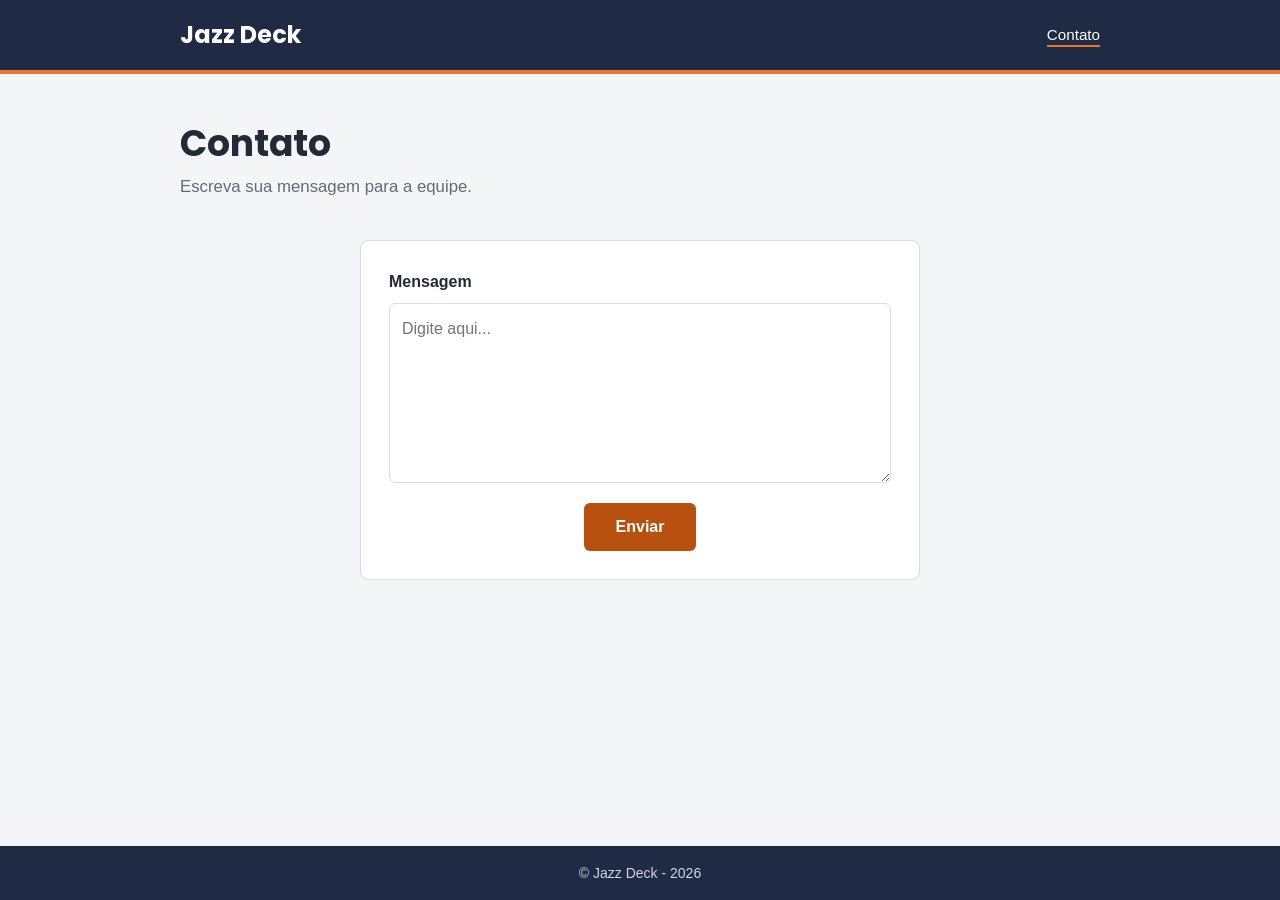
==== contato.html @ 54526d4d "Version 1" ====
<!DOCTYPE html>
<html lang="pt-BR">
<head>
  <meta charset="UTF-8">
  <meta name="viewport" content="width=device-width, initial-scale=1">
  <title>Contato | Jazz Deck</title>
  <link rel="stylesheet" href="style.css">
</head>
<body>

  <header class="cabecalho">
    <div class="container">
      <a class="logo" href="index.html">Jazz Deck</a>
      <nav>
        <ul class="menu">
          <li><a href="contato.html" aria-current="page">Contato</a></li>
        </ul>
      </nav>
    </div>
  </header>

  <main>
    <div class="container">
      <h1 class="titulo-pagina">Contato</h1>
      <p class="subtitulo-pagina">Escreva sua mensagem para a equipe.</p>

      <form class="form-contato" action="#" method="post">
        <label for="mensagem">Mensagem</label>
        <textarea id="mensagem" name="mensagem" placeholder="Digite aqui..." required></textarea>
        <button type="submit">Enviar</button>
      </form>
    </div>
  </main>

  <footer class="rodape">
    <p>&copy; Jazz Deck - 2026</p>
  </footer>

</body>
</html>
---- style.css ----
@import url("https://fonts.googleapis.com/css2?family=Poppins:wght@600;700&display=swap");


:root {
  --cor-principal: #1f2a44;        
  --cor-destaque: #e8762b;         
  --cor-destaque-escuro: #b8500f;  
  --cor-fundo: #f4f5f7;
  --cor-card: #ffffff;
  --cor-texto: #222a35;
  --cor-texto-suave: #5f6b7a;
  --cor-borda: #d9dde3;
  --fonte: "Segoe UI", Roboto, "Helvetica Neue", Arial, sans-serif;
  --fonte-titulo: "Poppins", var(--fonte);
  --largura-max: 960px;
  --raio: 8px;
}

/* ---------- Base ---------- */
* {
  box-sizing: border-box;
  margin: 0;
  padding: 0;
}

body {
  font-family: var(--fonte);
  background: var(--cor-fundo);
  color: var(--cor-texto);
  line-height: 1.6;
  min-height: 100vh;
  display: flex;
  flex-direction: column;
}

h1,
h2,
.logo {
  font-family: var(--fonte-titulo);
}

a:focus-visible,
button:focus-visible,
textarea:focus-visible {
  outline: 3px solid var(--cor-destaque-escuro);
  outline-offset: 2px;
}

.container {
  width: 100%;
  max-width: var(--largura-max);
  margin-inline: auto;
  padding-inline: 1.25rem;
}

/* ---------- Cabeçalho ---------- */
.cabecalho {
  background: var(--cor-principal);
  color: #fff;
  border-bottom: 4px solid var(--cor-destaque);
}

.cabecalho .container {
  display: flex;
  justify-content: space-between;
  align-items: center;
  flex-wrap: wrap;
  gap: 0.5rem 1.5rem;
  padding-block: 1rem;
}

.logo {
  font-size: 1.5rem;
  font-weight: 700;
  color: #fff;
  text-decoration: none;
}

.menu {
  display: flex;
  gap: 1.5rem;
  list-style: none;
}

.menu a {
  color: #cfd6e4;
  text-decoration: none;
  font-size: 0.95rem;
  padding-bottom: 2px;
  border-bottom: 2px solid transparent;
}

.menu a:hover,
.menu a[aria-current="page"] {
  color: #fff;
  border-bottom-color: var(--cor-destaque);
}

/* ---------- Conteúdo ---------- */
main {
  flex: 1;
  padding-block: 3rem;
}

.titulo-pagina {
  font-size: 2.25rem;
  line-height: 1.2;
  margin-bottom: 0.5rem;
}

.subtitulo-pagina {
  color: var(--cor-texto-suave);
  font-size: 1.05rem;
  margin-bottom: 2.5rem;
}

/* ---------- Grade de cards ---------- */
.grade {
  display: grid;
  grid-template-columns: repeat(2, 1fr);
  gap: 1.5rem;
}

.card {
  background: var(--cor-card);
  border: 1px solid var(--cor-borda);
  border-radius: var(--raio);
  overflow: hidden;
  transition: transform 0.2s, box-shadow 0.2s;
}

.card:hover {
  transform: translateY(-4px);
  box-shadow: 0 8px 20px rgba(31, 42, 68, 0.12);
}

.card img {
  display: block;
  width: 100%;
  aspect-ratio: 1 / 1;
  object-fit: cover;
  object-position: center top;
}

.card-corpo {
  padding: 1rem 1.25rem 1.25rem;
}

.card h2 {
  font-size: 1.15rem;
  margin-bottom: 0.35rem;
}

.card p {
  color: var(--cor-texto-suave);
  font-size: 0.95rem;
}

.grade.numerada {
  counter-reset: card;
}

.grade.numerada .card h2::before {
  counter-increment: card;
  content: "0" counter(card);
  display: block;
  font-size: 0.8rem;
  letter-spacing: 0.08em;
  color: var(--cor-destaque-escuro);
}

/* ---------- Formulário de contato ---------- */
.form-contato {
  max-width: 560px;
  margin-inline: auto;
  background: var(--cor-card);
  border: 1px solid var(--cor-borda);
  border-radius: var(--raio);
  padding: 1.75rem;
}
 
.form-contato label {
  display: block;
  font-weight: 600;
  margin-bottom: 0.5rem;
}
 
.form-contato textarea {
  display: block;
  width: 100%;
  min-height: 180px;
  padding: 0.75rem;
  font: inherit;
  color: var(--cor-texto);
  border: 1px solid var(--cor-borda);
  border-radius: 6px;
  resize: vertical;
}
 
.form-contato button {
  display: block;
  margin: 1.25rem auto 0;
  padding: 0.7rem 2rem;
  font: inherit;
  font-weight: 600;
  color: #fff;
  background: var(--cor-destaque-escuro);
  border: none;
  border-radius: 6px;
  cursor: pointer;
}
 
.form-contato button:hover {
  filter: brightness(0.9);
}

/* ---------- Rodapé ---------- */
.rodape {
  background: var(--cor-principal);
  color: #cfd6e4;
  text-align: center;
  padding: 1rem;
  font-size: 0.875rem;
}

/* ---------- Responsividade ---------- */
@media (max-width: 640px) {
  .grade {
    grid-template-columns: 1fr;
  }

  .cabecalho .container {
    justify-content: center;
  }

  main {
    padding-block: 1.75rem;
  }

  .titulo-pagina {
    font-size: 1.75rem;
  }

  .form-contato {
    padding: 1.25rem;
  }
}

@media (prefers-reduced-motion: reduce) {
  .card {
    transition: none;
  }

  .card:hover {
    transform: none;
  }
}
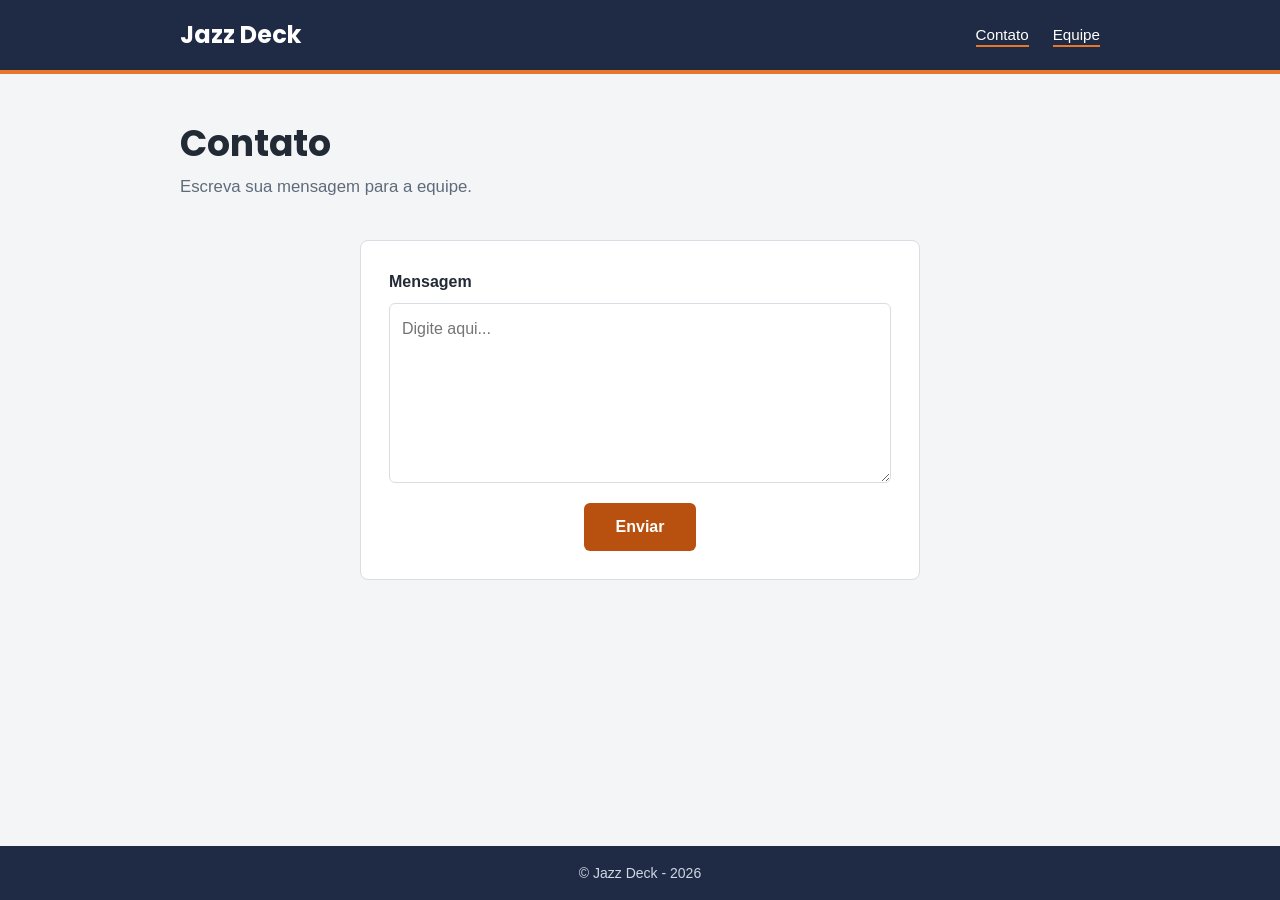
==== commit e141e8c0: "Paginas de contato e equipe" ====
--- a/contato.html
+++ b/contato.html
@@ -14,6 +14,7 @@
       <nav>
         <ul class="menu">
           <li><a href="contato.html" aria-current="page">Contato</a></li>
+          <li><a href="equipe.html" aria-current="page">Equipe</a></li>
         </ul>
       </nav>
     </div>
